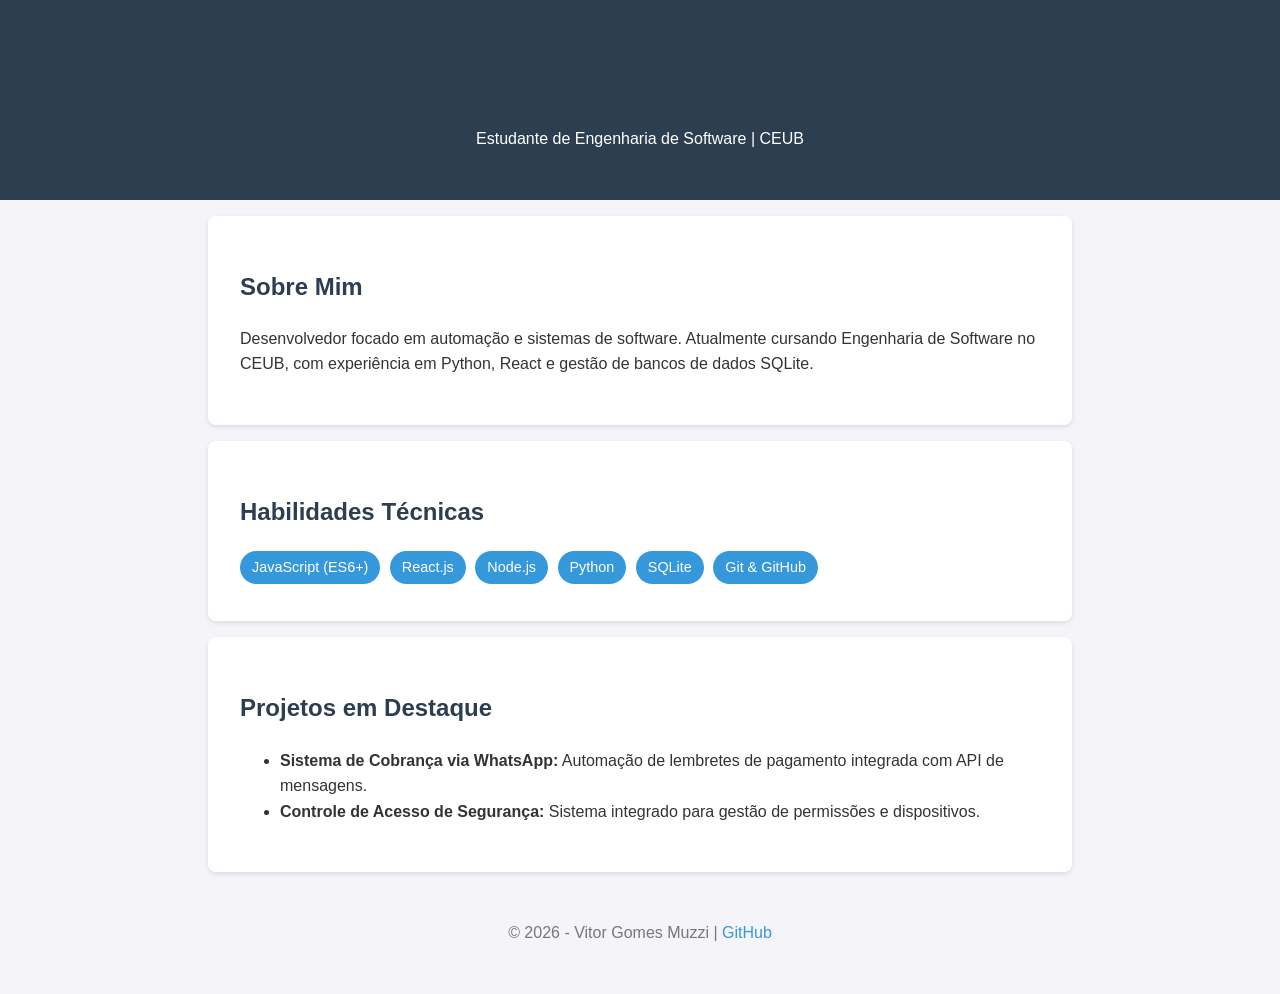
==== web/index.html @ 9c266086 "arrumando formatação e adicionando informações ao README" ====
<!DOCTYPE html>
<html lang="pt-br">
<head>
    <meta charset="UTF-8">
    <meta name="viewport" content="width=device-width, initial-scale=1.0">
    <title>Portfólio | Vitor Gomes Muzzi</title>
    <style>
        /* CSS Básico para um visual profissional */
        body { font-family: 'Segoe UI', Arial, sans-serif; line-height: 1.6; margin: 0; color: #333; background-color: #f4f4f9; }
        header { background: #2c3e50; color: #fff; padding: 2rem 1rem; text-align: center; }
        section { padding: 2rem; max-width: 800px; margin: auto; background: #fff; margin-top: 1rem; border-radius: 8px; box-shadow: 0 2px 5px rgba(0,0,0,0.1); }
        h1, h2 { color: #2c3e50; }
        .skills span { background: #3498db; color: #fff; padding: 5px 12px; border-radius: 20px; font-size: 0.9rem; margin-right: 5px; display: inline-block; margin-bottom: 5px; }
        footer { text-align: center; padding: 2rem; color: #777; }
        a { color: #3498db; text-decoration: none; }
    </style>
</head>
<body>

    <header>
        <h1>Vitor Gomes Muzzi</h1>
        <p>Estudante de Engenharia de Software | CEUB</p>
    </header>

    <section id="sobre">
        <h2>Sobre Mim</h2>
        <p>Desenvolvedor focado em automação e sistemas de software. Atualmente cursando Engenharia de Software no CEUB, com experiência em Python, React e gestão de bancos de dados SQLite.</p>
    </section>

    <section id="habilidades">
        <h2>Habilidades Técnicas</h2>
        <div class="skills">
            <span>JavaScript (ES6+)</span> 
            <span>React.js</span> 
            <span>Node.js</span>
            <span>Python</span> 
            <span>SQLite</span> 
            <span>Git & GitHub</span>
        </div>
    </section>

    <section id="projetos">
        <h2>Projetos em Destaque</h2>
        <ul>
            <li><strong>Sistema de Cobrança via WhatsApp:</strong> Automação de lembretes de pagamento integrada com API de mensagens.</li>
            <li><strong>Controle de Acesso de Segurança:</strong> Sistema integrado para gestão de permissões e dispositivos.</li>
            
        </ul>
    </section>

    <footer>
        <p>© 2026 - Vitor Gomes Muzzi | <a href="https://github.com/seu-usuario">GitHub</a></p>
    </footer>

</body>
</html>
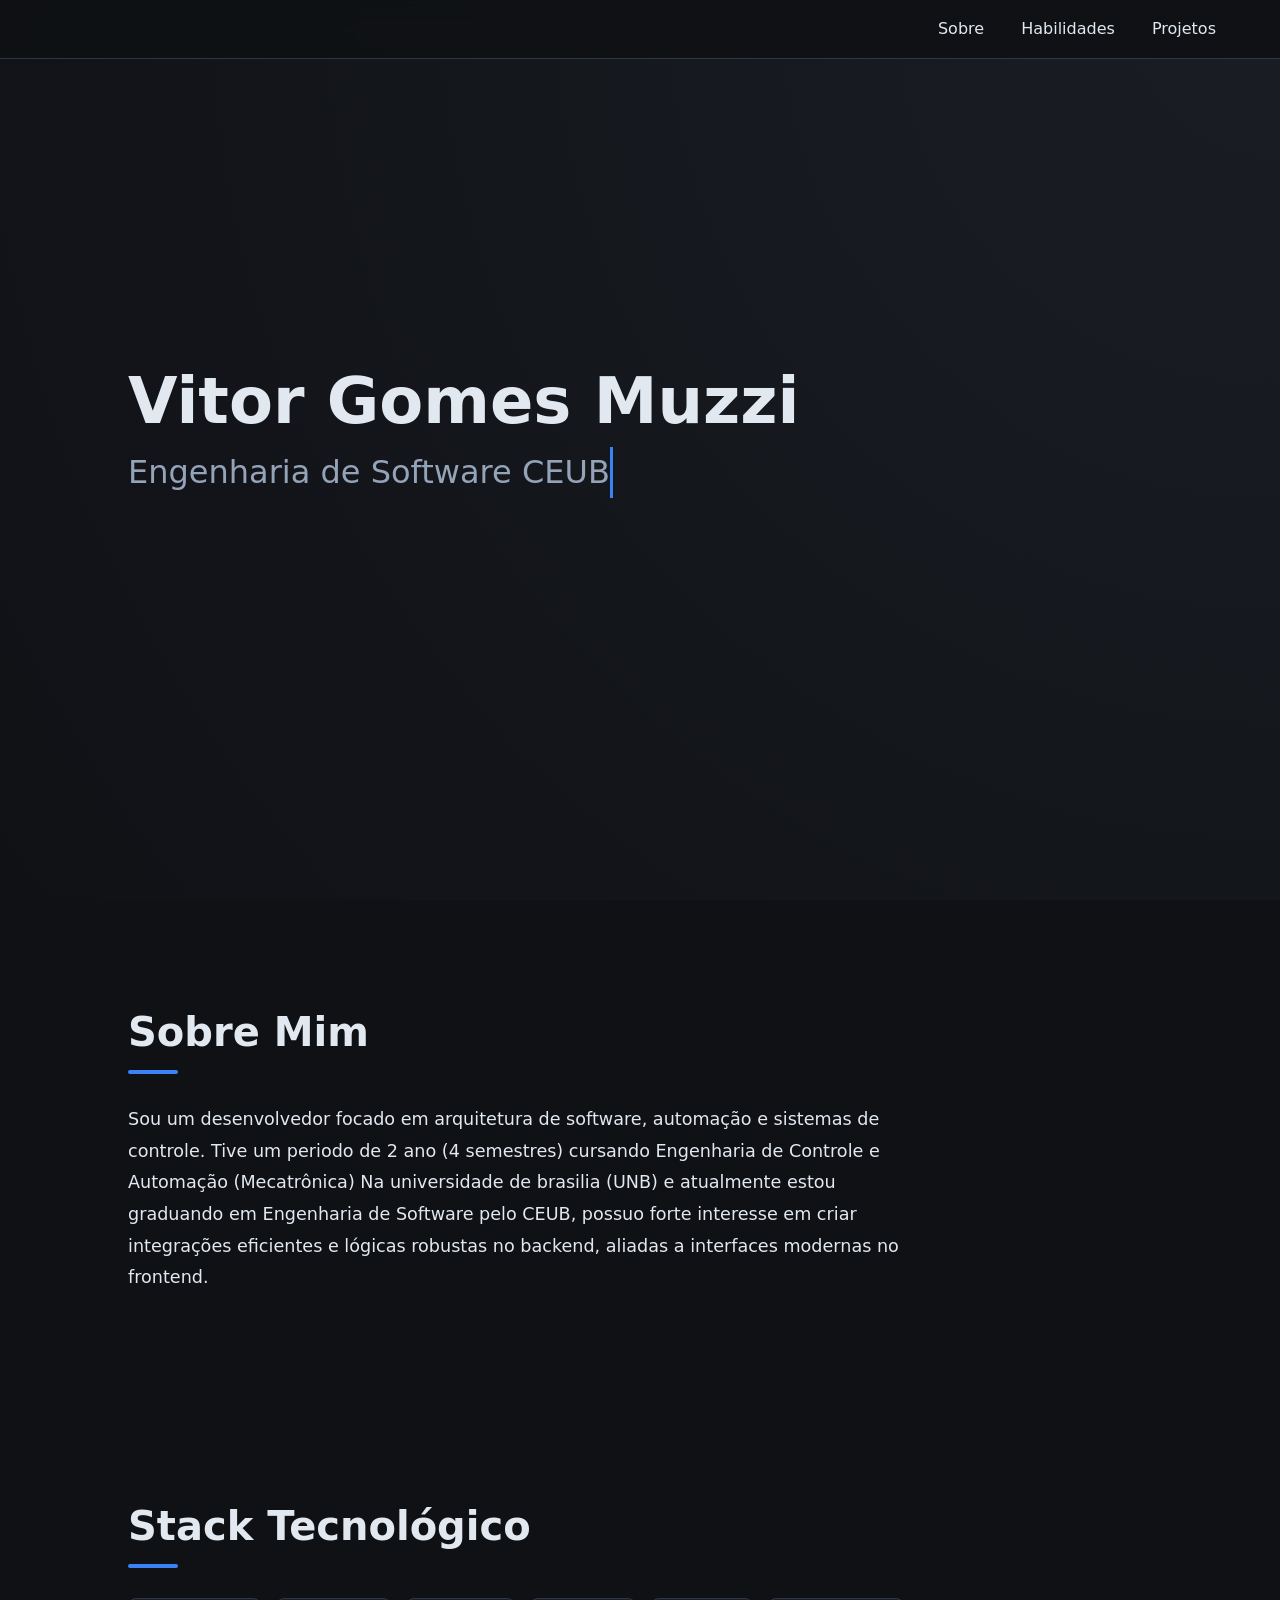
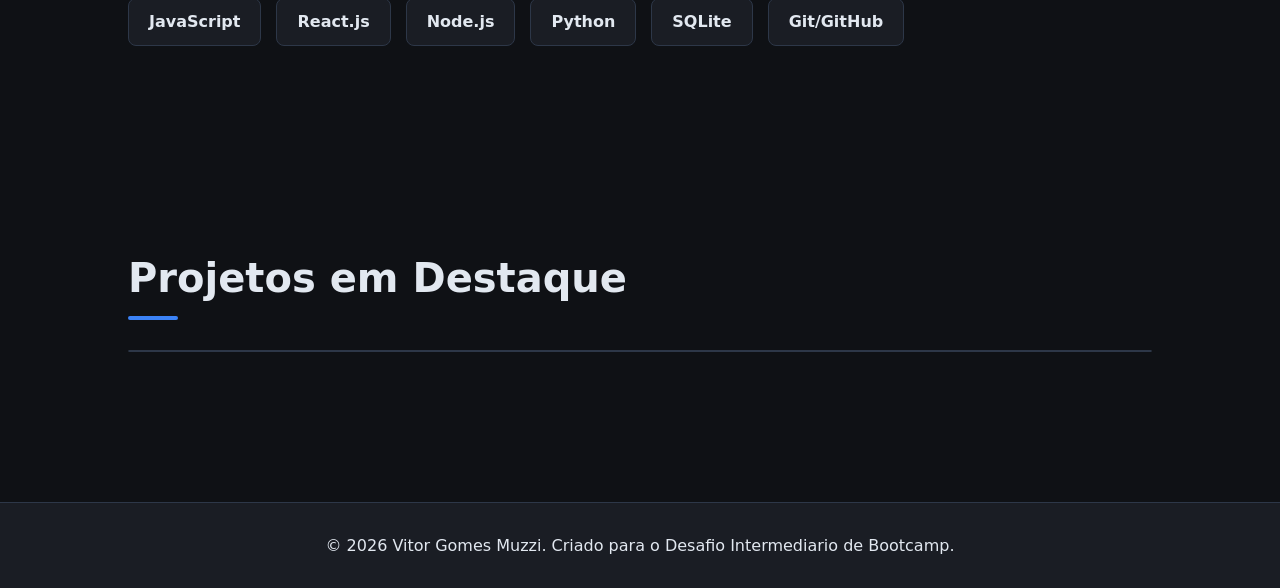
==== commit 2e30eb4d: "melhorias no design do index.html" ====
--- a/web/index.html
+++ b/web/index.html
@@ -3,53 +3,112 @@
 <head>
     <meta charset="UTF-8">
     <meta name="viewport" content="width=device-width, initial-scale=1.0">
-    <title>Portfólio | Vitor Gomes Muzzi</title>
+    <title>Vitor G. Muzzi | Software Engineer</title>
     <style>
-        /* CSS Básico para um visual profissional */
-        body { font-family: 'Segoe UI', Arial, sans-serif; line-height: 1.6; margin: 0; color: #333; background-color: #f4f4f9; }
-        header { background: #2c3e50; color: #fff; padding: 2rem 1rem; text-align: center; }
-        section { padding: 2rem; max-width: 800px; margin: auto; background: #fff; margin-top: 1rem; border-radius: 8px; box-shadow: 0 2px 5px rgba(0,0,0,0.1); }
-        h1, h2 { color: #2c3e50; }
-        .skills span { background: #3498db; color: #fff; padding: 5px 12px; border-radius: 20px; font-size: 0.9rem; margin-right: 5px; display: inline-block; margin-bottom: 5px; }
-        footer { text-align: center; padding: 2rem; color: #777; }
-        a { color: #3498db; text-decoration: none; }
+        /* Variáveis de Cores e Reset */
+        :root {
+            --bg-color: #0f1115;
+            --surface-color: #1a1d24;
+            --text-primary: #e2e8f0;
+            --text-secondary: #94a3b8;
+            --accent-color: #3b82f6;
+            --accent-hover: #60a5fa;
+        }
+        * { margin: 0; padding: 0; box-sizing: border-box; font-family: 'Segoe UI', system-ui, sans-serif; scroll-behavior: smooth; }
+        body { background-color: var(--bg-color); color: var(--text-primary); line-height: 1.6; }
+
+        /* Navegação */
+        nav { position: fixed; top: 0; width: 100%; background: rgba(15, 17, 21, 0.9); backdrop-filter: blur(10px); padding: 1rem 5%; display: flex; justify-content: space-between; align-items: center; z-index: 1000; border-bottom: 1px solid #2d3748; }
+        .logo { font-size: 1.5rem; font-weight: bold; color: var(--text-primary); letter-spacing: 1px; }
+        .logo span { color: var(--accent-color); }
+        .nav-links a { color: var(--text-primary); text-decoration: none; margin-left: 2rem; transition: color 0.3s; font-weight: 500; }
+        .nav-links a:hover { color: var(--accent-color); }
+
+        /* Header / Hero Section */
+        header { height: 100vh; display: flex; flex-direction: column; justify-content: center; align-items: flex-start; padding: 0 10%; background: radial-gradient(circle at top right, #1a1d24, transparent); }
+        header h1 { font-size: 4rem; margin-bottom: 10px; line-height: 1.1; }
+        header h2 { font-size: 2rem; color: var(--text-secondary); margin-bottom: 20px; font-weight: 400; }
+        .typing-effect { border-right: 3px solid var(--accent-color); white-space: nowrap; overflow: hidden; animation: typing 3.5s steps(40, end), blink-caret .75s step-end infinite; }
+        
+        /* Seções Gerais */
+        section { padding: 100px 10%; }
+        .section-title { font-size: 2.5rem; margin-bottom: 40px; position: relative; display: inline-block; }
+        .section-title::after { content: ''; position: absolute; left: 0; bottom: -10px; width: 50px; height: 4px; background-color: var(--accent-color); border-radius: 2px; }
+
+        /* Habilidades (Tags interativas) */
+        .skills-container { display: flex; flex-wrap: wrap; gap: 15px; }
+        .skill-tag { background: var(--surface-color); border: 1px solid #2d3748; padding: 10px 20px; border-radius: 8px; font-weight: 600; cursor: default; transition: all 0.3s ease; }
+        .skill-tag:hover { border-color: var(--accent-color); box-shadow: 0 0 15px rgba(59, 130, 246, 0.3); transform: translateY(-3px); }
+
+        /* Projetos (Cards Interativos) */
+        .projects-grid { display: grid; grid-template-columns: repeat(auto-fit, minmax(300px, 1fr)); gap: 30px; }
+        .project-card { background: var(--surface-color); border-radius: 12px; overflow: hidden; transition: transform 0.3s ease, box-shadow 0.3s ease; border: 1px solid #2d3748; }
+        .project-card:hover { transform: translateY(-10px); box-shadow: 0 20px 25px -5px rgba(0, 0, 0, 0.5); border-color: var(--accent-hover); }
+        .project-content { padding: 25px; }
+        .project-title { font-size: 1.5rem; margin-bottom: 15px; color: var(--accent-color); }
+        .project-techs { margin-top: 15px; display: flex; gap: 10px; font-size: 0.85rem; color: var(--text-secondary); }
+
+        /* Footer */
+        footer { text-align: center; padding: 30px; background: var(--surface-color); border-top: 1px solid #2d3748; margin-top: 50px; }
+        
+        /* Animações */
+        @keyframes typing { from { width: 0 } to { width: 100% } }
+        @keyframes blink-caret { from, to { border-color: transparent } 50% { border-color: var(--accent-color); } }
     </style>
 </head>
 <body>
 
-    <header>
+    <nav>
+        <div class="logo"><span></span></div>
+        <div class="nav-links">
+            <a href="#sobre">Sobre</a>
+            <a href="#habilidades">Habilidades</a>
+            <a href="#projetos">Projetos</a>
+        </div>
+    </nav>
+
+    <header id="inicio">
         <h1>Vitor Gomes Muzzi</h1>
-        <p>Estudante de Engenharia de Software | CEUB</p>
+        <h2 class="typing-effect">Engenharia de Software  CEUB</h2>
+        <p style="max-width: 600px; color: #94a3b8; font-size: 1.1rem; margin-top: 1rem;">
+        </p>
     </header>
 
     <section id="sobre">
-        <h2>Sobre Mim</h2>
-        <p>Desenvolvedor focado em automação e sistemas de software. Atualmente cursando Engenharia de Software no CEUB, com experiência em Python, React e gestão de bancos de dados SQLite.</p>
+        <h2 class="section-title">Sobre Mim</h2>
+        <p style="max-width: 800px; font-size: 1.1rem; line-height: 1.8;">
+            Sou um desenvolvedor focado em arquitetura de software, automação e sistemas de controle. 
+            Tive um periodo de 2 ano (4 semestres) cursando Engenharia de Controle e Automação (Mecatrônica)
+            Na universidade de brasilia (UNB) e atualmente estou graduando em Engenharia de Software pelo 
+            CEUB, possuo forte interesse em criar integrações eficientes e lógicas robustas no backend, 
+            aliadas a interfaces modernas no frontend.
+        </p>
     </section>
 
     <section id="habilidades">
-        <h2>Habilidades Técnicas</h2>
-        <div class="skills">
-            <span>JavaScript (ES6+)</span> 
-            <span>React.js</span> 
-            <span>Node.js</span>
-            <span>Python</span> 
-            <span>SQLite</span> 
-            <span>Git & GitHub</span>
+        <h2 class="section-title">Stack Tecnológico</h2>
+        <div class="skills-container">
+            <div class="skill-tag">JavaScript</div>
+            <div class="skill-tag">React.js</div>
+            <div class="skill-tag">Node.js</div>
+            <div class="skill-tag">Python</div>
+            <div class="skill-tag">SQLite</div>
+            <div class="skill-tag">Git/GitHub</div>
         </div>
     </section>
 
     <section id="projetos">
-        <h2>Projetos em Destaque</h2>
-        <ul>
-            <li><strong>Sistema de Cobrança via WhatsApp:</strong> Automação de lembretes de pagamento integrada com API de mensagens.</li>
-            <li><strong>Controle de Acesso de Segurança:</strong> Sistema integrado para gestão de permissões e dispositivos.</li>
+        <h2 class="section-title">Projetos em Destaque</h2>
+        <div class="projects-grid">
             
-        </ul>
+            <div class="project-card">
+                
+
+        </div>
     </section>
 
     <footer>
-        <p>© 2026 - Vitor Gomes Muzzi | <a href="https://github.com/seu-usuario">GitHub</a></p>
+        <p>© 2026 Vitor Gomes Muzzi. Criado para o Desafio Intermediario de Bootcamp.</p>
     </footer>
 
 </body>
